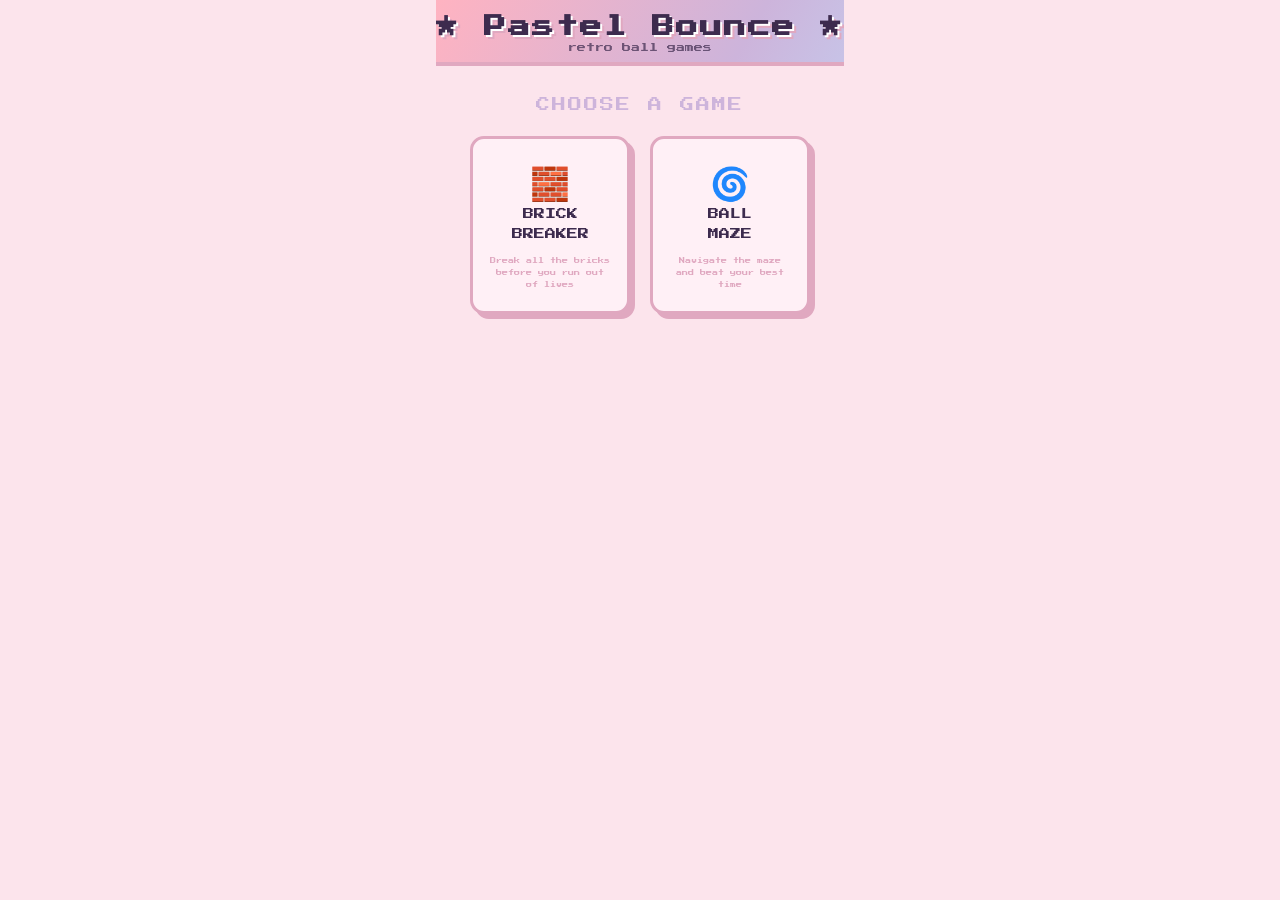
==== index.html @ 2d78ae0c "Add OG meta tags and og-image generator tool Adds og:title, og:description, og:image, og:url, and tw" ====
<!DOCTYPE html>
<html lang="en">
<head>
  <meta charset="UTF-8" />
  <meta name="viewport" content="width=device-width, initial-scale=1.0" />
  <title>Pastel Bounce ~ Retro Ball Game</title>

  <!-- Open Graph / Facebook -->
  <meta property="og:type"        content="website" />
  <meta property="og:url"         content="https://joAnsks.github.io" />
  <meta property="og:title"       content="Pastel Bounce ~ Retro Ball Games" />
  <meta property="og:description" content="Two free retro mini-games: Brick Breaker &amp; Ball Maze. Play in your browser!" />
  <meta property="og:image"       content="https://joAnsks.github.io/og-image.png" />
  <meta property="og:image:width"  content="1200" />
  <meta property="og:image:height" content="630" />
  <!-- Twitter -->
  <meta name="twitter:card"        content="summary_large_image" />
  <meta name="twitter:image"       content="https://joAnsks.github.io/og-image.png" />

  <link href="https://fonts.googleapis.com/css2?family=Press+Start+2P&display=swap" rel="stylesheet" />
  <link rel="stylesheet" href="css/style.css" />
</head>
<body>

<div class="bubbles" id="bubbles"></div>

<header>
  <h1>★ Pastel Bounce ★</h1>
  <p id="header-sub">retro ball games</p>
</header>

<!-- ── Game Select Screen ─────────────────────────────── -->
<div id="game-select">
  <p class="gs-title">CHOOSE A GAME</p>
  <div class="gs-cards">
    <button class="game-card" id="card-bounce">
      <span class="gc-icon">🧱</span>
      <span class="gc-name">BRICK<br>BREAKER</span>
      <span class="gc-desc">Break all the bricks<br>before you run out of lives</span>
    </button>
    <button class="game-card" id="card-maze">
      <span class="gc-icon">🌀</span>
      <span class="gc-name">BALL<br>MAZE</span>
      <span class="gc-desc">Navigate the maze<br>and beat your best time</span>
    </button>
  </div>
</div>

<!-- ── In-game HUD (hidden until a game starts) ──────── -->
<div id="hud" style="display:none">
  <button class="back-btn" id="back-btn">◀ MENU</button>
  <div class="hud-item">
    <span class="hud-label" id="score-label">SCORE</span>
    <span class="hud-value" id="score-display">0</span>
  </div>
  <div class="hud-item">
    <span class="hud-label">LEVEL</span>
    <span class="hud-value" id="level-display">1</span>
  </div>
  <div class="hud-item">
    <span class="hud-label">LIVES</span>
    <span class="hud-value hearts" id="lives-display">♥♥♥</span>
  </div>
  <div class="hud-item">
    <span class="hud-label" id="best-label">BEST</span>
    <span class="hud-value" id="best-display">0</span>
  </div>
</div>

<div id="canvas-wrap" style="display:none">
  <canvas id="game"></canvas>
  <div id="overlay">
    <h2 id="overlay-title">PASTEL BOUNCE</h2>
    <p id="overlay-msg">Move mouse or use ← → keys<br>to control the paddle.<br><br>Catch power-ups for bonuses!<br><br>SPACE to pause.</p>
    <button class="btn" id="overlay-btn">PLAY ▶</button>
    <button class="btn share-fb-btn" id="share-btn" style="display:none">📘 SHARE</button>
  </div>
</div>

<div id="powerup-bar" style="display:none">POWER-UPS: none</div>

<div id="controls-hint" style="display:none">
  <span id="hint-bounce">← → ARROW KEYS &nbsp;|&nbsp; MOUSE / TOUCH &nbsp;|&nbsp; SPACE = PAUSE</span>
  <span id="hint-maze" style="display:none">WASD / ARROW KEYS &nbsp;|&nbsp; SPACE = PAUSE</span>
</div>

<script type="module" src="js/main.js"></script>
</body>
</html>
---- css/style.css ----
*, *::before, *::after { box-sizing: border-box; margin: 0; padding: 0; }

:root {
  --pink:   #ffb3c1;
  --peach:  #ffd6a5;
  --mint:   #b5ead7;
  --blue:   #bde0fe;
  --lavend: #cdb4db;
  --yellow: #fdffb6;
  --bg:     #fce4ec;
  --panel:  #fff0f6;
  --shadow: #e0a8c0;
  --text:   #5c3d5e;
  --dark:   #3d2b4e;
}

html, body {
  height: 100%;
  background: var(--bg);
  display: flex;
  flex-direction: column;
  align-items: center;
  justify-content: flex-start;
  font-family: 'Press Start 2P', monospace;
  color: var(--text);
  overflow-x: hidden;
}

header {
  width: 100%;
  padding: 16px 0 10px;
  text-align: center;
  background: linear-gradient(120deg, var(--pink), var(--lavend), var(--blue), var(--mint), var(--peach));
  background-size: 300% 300%;
  animation: shimmer 8s ease infinite;
  box-shadow: 0 4px 0 var(--shadow);
}
@keyframes shimmer {
  0%   { background-position: 0% 50%; }
  50%  { background-position: 100% 50%; }
  100% { background-position: 0% 50%; }
}
header h1 {
  font-size: clamp(12px, 3vw, 22px);
  color: var(--dark);
  text-shadow: 2px 2px 0 #fff, 4px 4px 0 var(--shadow);
  letter-spacing: 2px;
}
header p {
  margin-top: 5px;
  font-size: clamp(6px, 1.4vw, 9px);
  color: var(--dark);
  opacity: 0.7;
}

#hud {
  display: flex;
  gap: 22px;
  align-items: center;
  justify-content: center;
  flex-wrap: wrap;
  padding: 8px 20px;
  margin: 12px 0 8px;
  background: var(--panel);
  border: 3px solid var(--shadow);
  border-radius: 12px;
  box-shadow: 4px 4px 0 var(--shadow);
}
.hud-item { text-align: center; }
.hud-label { font-size: 7px; color: var(--lavend); display: block; margin-bottom: 3px; }
.hud-value { font-size: clamp(10px, 2.5vw, 15px); color: var(--dark); }

#canvas-wrap {
  position: relative;
  border: 4px solid var(--shadow);
  border-radius: 12px;
  box-shadow: 6px 6px 0 var(--shadow), 0 0 40px rgba(205,180,219,.35);
  overflow: hidden;
  background: #2a1533;
}
canvas { display: block; }

#overlay {
  position: absolute;
  inset: 0;
  display: flex;
  flex-direction: column;
  align-items: center;
  justify-content: center;
  gap: 14px;
  background: rgba(42, 21, 51, 0.84);
  backdrop-filter: blur(4px);
}
#overlay h2 {
  font-size: clamp(12px, 3vw, 20px);
  color: var(--pink);
  text-shadow: 3px 3px 0 var(--dark);
  text-align: center;
  line-height: 1.8;
}
#overlay p {
  font-size: clamp(7px, 1.6vw, 10px);
  color: var(--lavend);
  text-align: center;
  line-height: 2.2;
}

.btn {
  padding: 10px 22px;
  font-family: 'Press Start 2P', monospace;
  font-size: clamp(8px, 2vw, 11px);
  color: var(--dark);
  background: linear-gradient(135deg, var(--mint), var(--blue));
  border: 3px solid var(--dark);
  border-radius: 8px;
  cursor: pointer;
  box-shadow: 3px 3px 0 var(--dark);
  transition: transform .1s, box-shadow .1s;
}
.btn:hover  { transform: translate(-1px,-1px); box-shadow: 4px 4px 0 var(--dark); }
.btn:active { transform: translate(2px,2px);   box-shadow: 1px 1px 0 var(--dark); }

.share-fb-btn {
  text-decoration: none;
  background: linear-gradient(135deg, #1877f2, #0c5dc7);
  color: #fff;
  border-color: #0a4da0;
  box-shadow: 3px 3px 0 #0a4da0;
}
.share-fb-btn:hover  { box-shadow: 4px 4px 0 #0a4da0; }
.share-fb-btn:active { box-shadow: 1px 1px 0 #0a4da0; }

#powerup-bar {
  display: flex;
  gap: 10px;
  margin: 6px 0 10px;
  min-height: 22px;
  align-items: center;
  justify-content: center;
  font-size: 7px;
  color: var(--shadow);
}
.pu-tag {
  padding: 3px 8px;
  border-radius: 6px;
  border: 2px solid;
  font-size: 6px;
  animation: pulseTag .8s ease infinite alternate;
}
@keyframes pulseTag { from { opacity:.6; } to { opacity:1; } }

#controls-hint {
  margin: 0 0 14px;
  font-size: 7px;
  color: var(--shadow);
  text-align: center;
  line-height: 2.2;
}

.hearts { font-size: clamp(10px, 2.5vw, 17px); letter-spacing: 3px; }

.bubbles { position: fixed; inset: 0; pointer-events: none; overflow: hidden; z-index: -1; }
.bubble {
  position: absolute;
  border-radius: 50%;
  opacity: .22;
  animation: rise linear infinite;
}
@keyframes rise {
  from { transform: translateY(100vh) scale(0.6); opacity: .28; }
  to   { transform: translateY(-120px) scale(1.2); opacity: 0; }
}

/* ── Game Select ────────────────────────────────────────── */
#game-select {
  display: flex;
  flex-direction: column;
  align-items: center;
  gap: 24px;
  padding: 36px 20px;
}
.gs-title {
  font-size: clamp(10px, 2.5vw, 14px);
  color: var(--lavend);
  letter-spacing: 2px;
}
.gs-cards {
  display: flex;
  gap: 20px;
  flex-wrap: wrap;
  justify-content: center;
}
.game-card {
  display: flex;
  flex-direction: column;
  align-items: center;
  gap: 10px;
  width: 160px;
  padding: 24px 16px 20px;
  font-family: 'Press Start 2P', monospace;
  background: var(--panel);
  border: 3px solid var(--shadow);
  border-radius: 14px;
  box-shadow: 5px 5px 0 var(--shadow);
  cursor: pointer;
  transition: transform .1s, box-shadow .1s;
}
.game-card:hover  { transform: translate(-2px,-2px); box-shadow: 7px 7px 0 var(--shadow); }
.game-card:active { transform: translate(3px,3px);   box-shadow: 2px 2px 0 var(--shadow); }
.gc-icon  { font-size: 32px; line-height: 1; }
.gc-name  { font-size: clamp(8px, 2vw, 11px); color: var(--dark); text-align: center; line-height: 1.8; }
.gc-desc  { font-size: 6px; color: var(--shadow); text-align: center; line-height: 2; }

/* ── Back button ────────────────────────────────────────── */
.back-btn {
  padding: 6px 12px;
  font-family: 'Press Start 2P', monospace;
  font-size: 6px;
  color: var(--shadow);
  background: transparent;
  border: 2px solid var(--shadow);
  border-radius: 6px;
  cursor: pointer;
  transition: color .15s, border-color .15s;
  white-space: nowrap;
}
.back-btn:hover { color: var(--dark); border-color: var(--dark); }
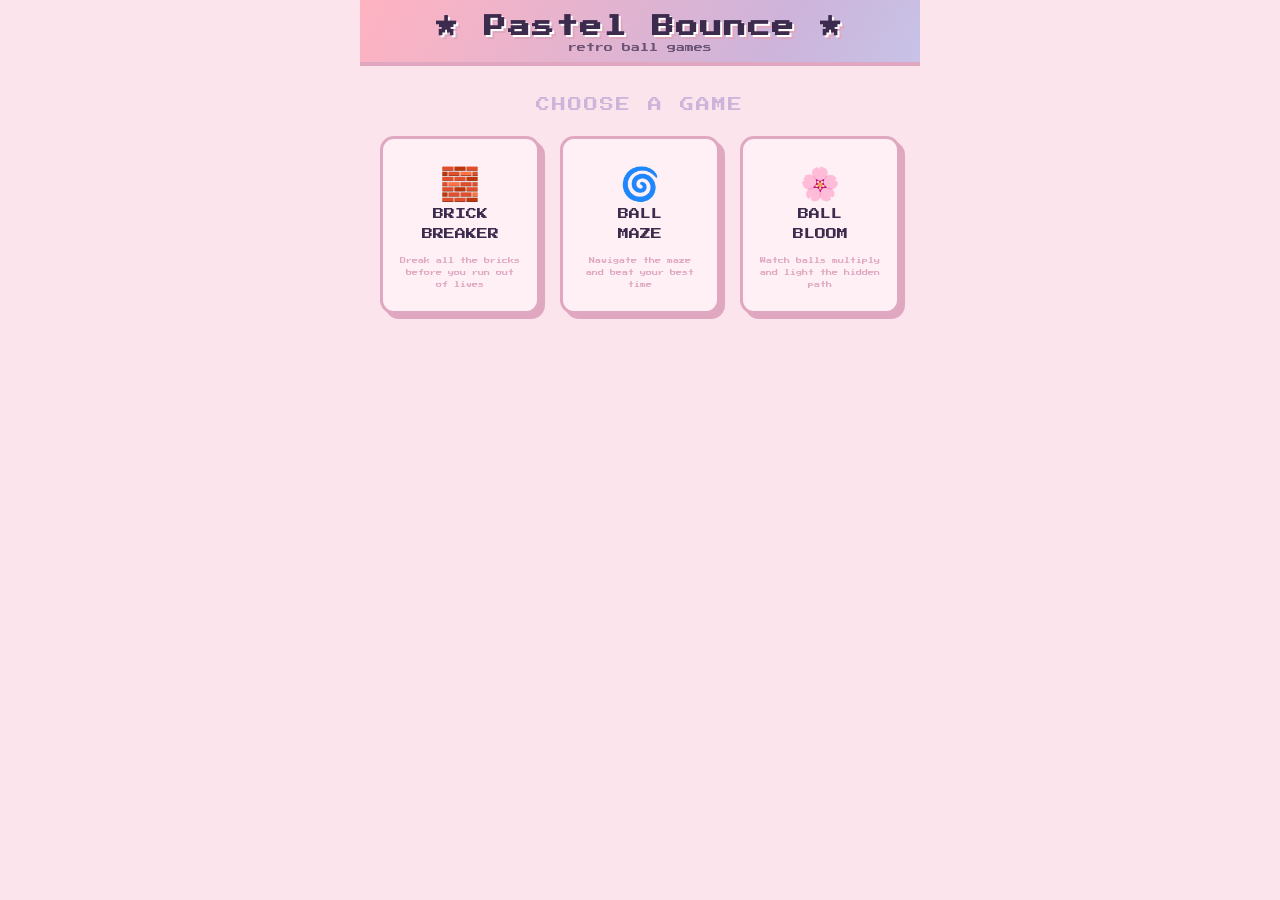
==== commit ddc43ac4: "Add Ball Bloom — third game with multiplying balls, cat visitor, and hidden wall paths - New js/bloo" ====
--- a/index.html
+++ b/index.html
@@ -43,6 +43,11 @@
       <span class="gc-name">BALL<br>MAZE</span>
       <span class="gc-desc">Navigate the maze<br>and beat your best time</span>
     </button>
+    <button class="game-card" id="card-bloom">
+      <span class="gc-icon">🌸</span>
+      <span class="gc-name">BALL<br>BLOOM</span>
+      <span class="gc-desc">Watch balls multiply<br>and light the hidden path</span>
+    </button>
   </div>
 </div>
 
@@ -75,13 +80,16 @@
     <button class="btn" id="overlay-btn">PLAY ▶</button>
     <button class="btn share-fb-btn" id="share-btn" style="display:none">📘 SHARE</button>
   </div>
+  <div id="jumpscare" aria-hidden="true"><img id="jumpscare-img" src="" alt=""></div>
 </div>
+
 
 <div id="powerup-bar" style="display:none">POWER-UPS: none</div>
 
 <div id="controls-hint" style="display:none">
   <span id="hint-bounce">← → ARROW KEYS &nbsp;|&nbsp; MOUSE / TOUCH &nbsp;|&nbsp; SPACE = PAUSE</span>
-  <span id="hint-maze" style="display:none">WASD / ARROW KEYS &nbsp;|&nbsp; SPACE = PAUSE</span>
+  <span id="hint-maze"  style="display:none">WASD / ARROW KEYS &nbsp;|&nbsp; SWIPE &nbsp;|&nbsp; SPACE = PAUSE</span>
+  <span id="hint-bloom" style="display:none">WATCH THE BALLS &nbsp;|&nbsp; FIND THE PATH &nbsp;|&nbsp; SPACE = PAUSE</span>
 </div>
 
 <script type="module" src="js/main.js"></script>
--- a/css/style.css
+++ b/css/style.css
@@ -225,3 +225,36 @@
   white-space: nowrap;
 }
 .back-btn:hover { color: var(--dark); border-color: var(--dark); }
+
+/* ── Chaser jumpscare overlay ────────────────────────────── */
+#jumpscare {
+  position: absolute;
+  inset: 0;
+  z-index: 20;
+  display: none;
+  align-items: center;
+  justify-content: center;
+  background: #000;
+}
+
+#jumpscare.active {
+  display: flex;
+  animation: scarePulse 0.15s ease-out;
+}
+
+#jumpscare img {
+  max-width: 100%;
+  max-height: 100%;
+  object-fit: contain;
+  display: block;
+}
+
+@keyframes scarePulse {
+  0%   { transform: scale(0.5); opacity: 0; }
+  60%  { transform: scale(1.06); opacity: 1; }
+  100% { transform: scale(1);    opacity: 1; }
+}
+
+
+/* ── Ball Bloom ──────────────────────────────────────────── */
+#hint-bloom { display: none; }
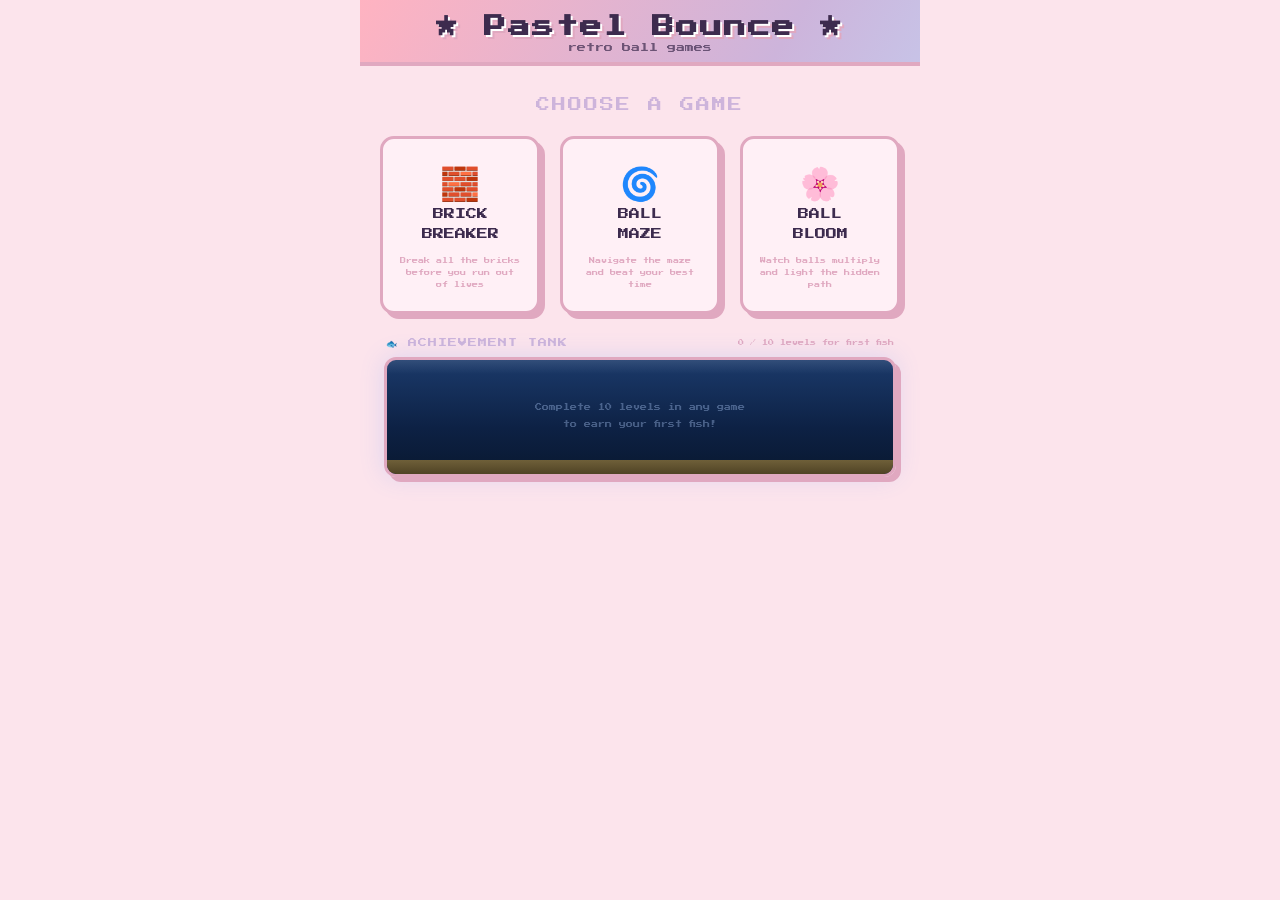
==== commit 7ce33982: "Add achievement aquarium to the game-select menu A fish tank sits below the game cards and fills up " ====
--- a/index.html
+++ b/index.html
@@ -49,6 +49,17 @@
       <span class="gc-desc">Watch balls multiply<br>and light the hidden path</span>
     </button>
   </div>
+
+  <!-- ── Achievement Aquarium ─────────────────────────── -->
+  <div id="aquarium">
+    <div class="aq-header">
+      <span class="aq-title">🐟 ACHIEVEMENT TANK</span>
+      <span class="aq-progress" id="aq-progress">0 / 10 levels for first fish</span>
+    </div>
+    <div class="aq-tank" id="aq-tank">
+      <div class="aq-empty" id="aq-empty">Complete 10 levels in any game<br>to earn your first fish!</div>
+    </div>
+  </div>
 </div>
 
 <!-- ── In-game HUD (hidden until a game starts) ──────── -->
@@ -89,7 +100,7 @@
 <div id="controls-hint" style="display:none">
   <span id="hint-bounce">← → ARROW KEYS &nbsp;|&nbsp; MOUSE / TOUCH &nbsp;|&nbsp; SPACE = PAUSE</span>
   <span id="hint-maze"  style="display:none">WASD / ARROW KEYS &nbsp;|&nbsp; SWIPE &nbsp;|&nbsp; SPACE = PAUSE</span>
-  <span id="hint-bloom" style="display:none">WATCH THE BALLS &nbsp;|&nbsp; FIND THE PATH &nbsp;|&nbsp; SPACE = PAUSE</span>
+  <span id="hint-bloom" style="display:none">WASD / ARROWS or MOUSE &nbsp;|&nbsp; SWIPE &nbsp;|&nbsp; SPACE = PAUSE</span>
 </div>
 
 <script type="module" src="js/main.js"></script>
--- a/css/style.css
+++ b/css/style.css
@@ -258,3 +258,102 @@
 
 /* ── Ball Bloom ──────────────────────────────────────────── */
 #hint-bloom { display: none; }
+
+/* ── Achievement Aquarium ────────────────────────────────── */
+#aquarium {
+  width: 100%;
+  max-width: 560px;
+  padding: 0 4px 28px;
+}
+.aq-header {
+  display: flex;
+  justify-content: space-between;
+  align-items: center;
+  margin-bottom: 8px;
+  padding: 0 2px;
+}
+.aq-title {
+  font-size: clamp(7px, 1.6vw, 9px);
+  color: var(--lavend);
+  letter-spacing: 1px;
+}
+.aq-progress {
+  font-size: 6px;
+  color: var(--shadow);
+  text-align: right;
+}
+.aq-tank {
+  position: relative;
+  width: 100%;
+  height: 120px;
+  background: linear-gradient(180deg, #1b3a6b 0%, #0d2144 60%, #091830 100%);
+  border: 3px solid var(--shadow);
+  border-radius: 12px;
+  box-shadow: 5px 5px 0 var(--shadow), 0 0 24px rgba(80, 140, 255, 0.18);
+  overflow: hidden;
+}
+/* glass water-surface sheen */
+.aq-tank::before {
+  content: '';
+  position: absolute;
+  top: 0; left: 0; right: 0;
+  height: 14px;
+  background: linear-gradient(180deg, rgba(255,255,255,0.10), rgba(255,255,255,0));
+  border-radius: 9px 9px 0 0;
+  pointer-events: none;
+}
+/* sandy floor */
+.aq-tank::after {
+  content: '';
+  position: absolute;
+  bottom: 0; left: 0; right: 0;
+  height: 14px;
+  background: linear-gradient(180deg, #9a7d3a, #6e5520);
+  opacity: 0.7;
+  border-radius: 0 0 9px 9px;
+  pointer-events: none;
+}
+.aq-empty {
+  position: absolute;
+  inset: 0;
+  display: flex;
+  align-items: center;
+  justify-content: center;
+  font-size: clamp(5px, 1.2vw, 7px);
+  color: rgba(180, 210, 255, 0.35);
+  text-align: center;
+  line-height: 2.4;
+  pointer-events: none;
+}
+.aq-fish {
+  position: absolute;
+  line-height: 1;
+  animation: swim-rtl linear infinite;
+  pointer-events: none;
+  user-select: none;
+  filter: drop-shadow(0 2px 5px rgba(0,0,0,0.55));
+}
+.aq-fish.ltr {
+  animation-name: swim-ltr;
+  transform: scaleX(-1);
+}
+@keyframes swim-rtl {
+  from { left: 106%; }
+  to   { left: -9%; }
+}
+@keyframes swim-ltr {
+  from { left: -9%; }
+  to   { left: 106%; }
+}
+.aq-bubble {
+  position: absolute;
+  border-radius: 50%;
+  background: rgba(180, 220, 255, 0.18);
+  border: 1px solid rgba(180, 220, 255, 0.30);
+  animation: aq-rise linear infinite;
+  pointer-events: none;
+}
+@keyframes aq-rise {
+  from { transform: translateY(0);      opacity: 0.7; }
+  to   { transform: translateY(-130px); opacity: 0; }
+}
